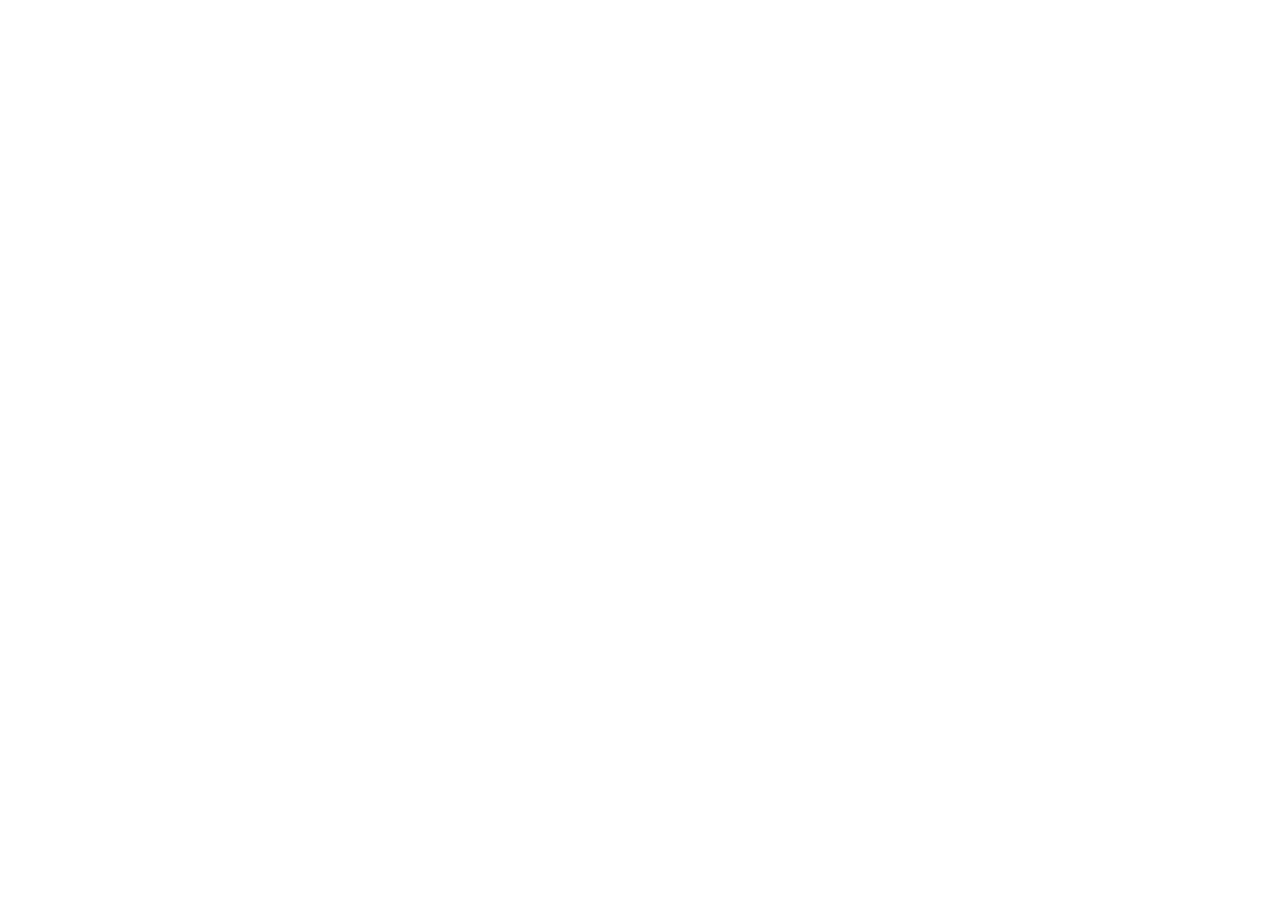
==== www/index.html @ 4eabbef6 "My First Commit" ====
<!DOCTYPE html>
<html>
  <head>
    <meta charset="utf-8">
    <meta name="viewport" content="initial-scale=1, maximum-scale=1, user-scalable=no, width=device-width">
    <title></title>

    <link href="lib/ionic/css/ionic.css" rel="stylesheet">
    <link href="css/style.css" rel="stylesheet">

    <!-- IF using Sass (run gulp sass first), then uncomment below and remove the CSS includes above
    <link href="css/ionic.app.css" rel="stylesheet">
    -->

    <!-- ionic/angularjs js -->
    <script src="lib/ionic/js/ionic.bundle.js"></script>

    <!-- cordova script (this will be a 404 during development) -->
    <script src="cordova.js"></script>

    <!-- your app's js -->
    <script src="js/app.js"></script>
    <script src="js/controllers.js"></script>
  </head>

  <body ng-app="starter">
    <ion-nav-view></ion-nav-view>
  </body>
</html>
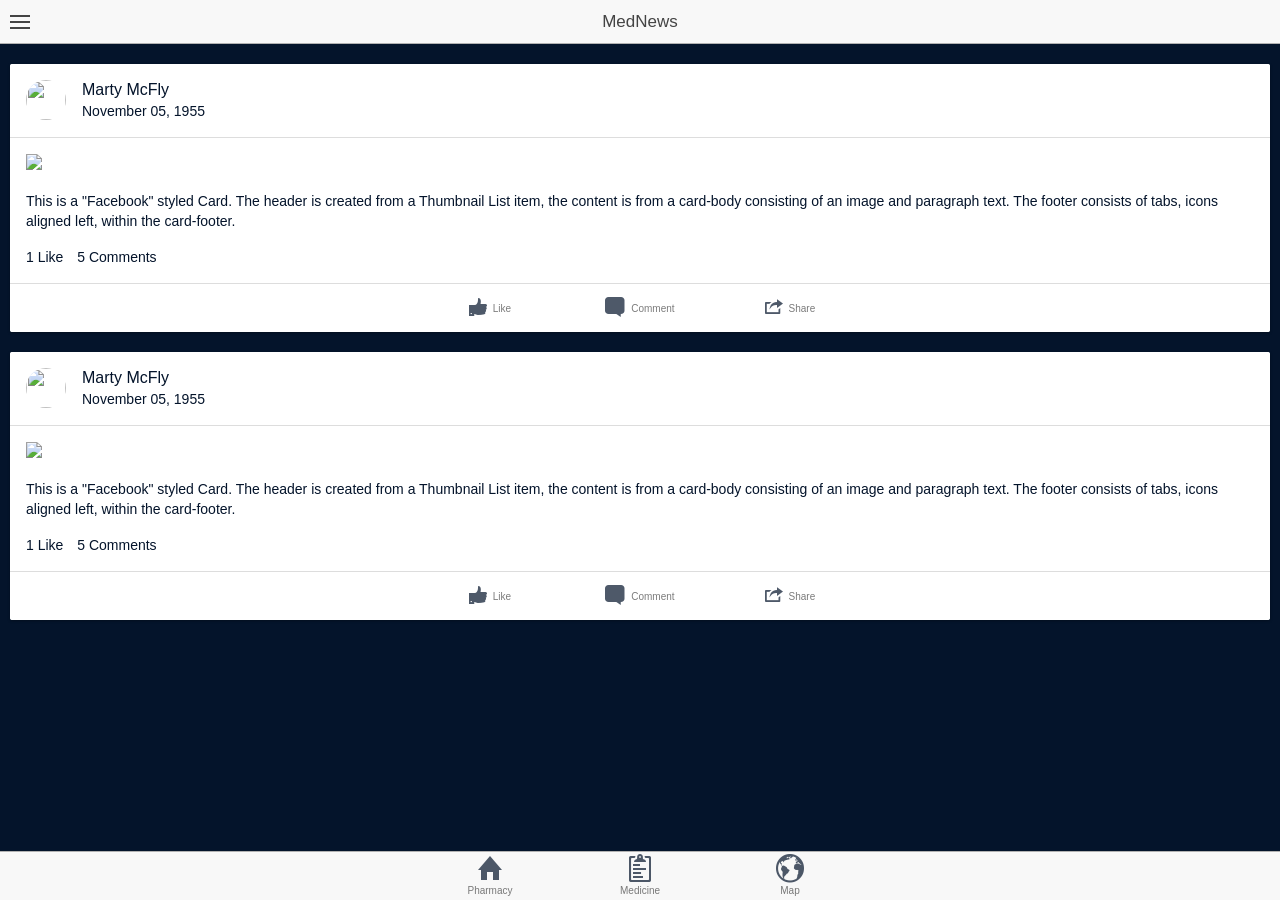
==== commit 055d4f88: "Update Commit" ====
--- a/www/index.html
+++ b/www/index.html
@@ -14,6 +14,7 @@
 
     <!-- ionic/angularjs js -->
     <script src="lib/ionic/js/ionic.bundle.js"></script>
+     <script src="//maps.googleapis.com/maps/api/js?key=AIzaSyB16sGmIekuGIvYOfNoW9T44377IU2d2Es&sensor=true"></script>
 
     <!-- cordova script (this will be a 404 during development) -->
     <script src="cordova.js"></script>
@@ -21,6 +22,8 @@
     <!-- your app's js -->
     <script src="js/app.js"></script>
     <script src="js/controllers.js"></script>
+    <script>
+    //src="http://maps.googleapis.com/maps/api/js?sensor=true"></script>
   </head>
 
   <body ng-app="starter">
--- a/www/css/style.css
+++ b/www/css/style.css
@@ -0,0 +1,16 @@
+/* Empty. Add your own CSS if you like */
+h1, h2, h3, h4, h5, h6, .icon, .button{
+	color: #04142B;
+}
+.scroll-content, .menu{
+	background-color: #04142B;
+}
+
+.scroll {
+    height: 100%;
+}
+ 
+#map {
+    width: 100%;
+    height: 100%;
+}
